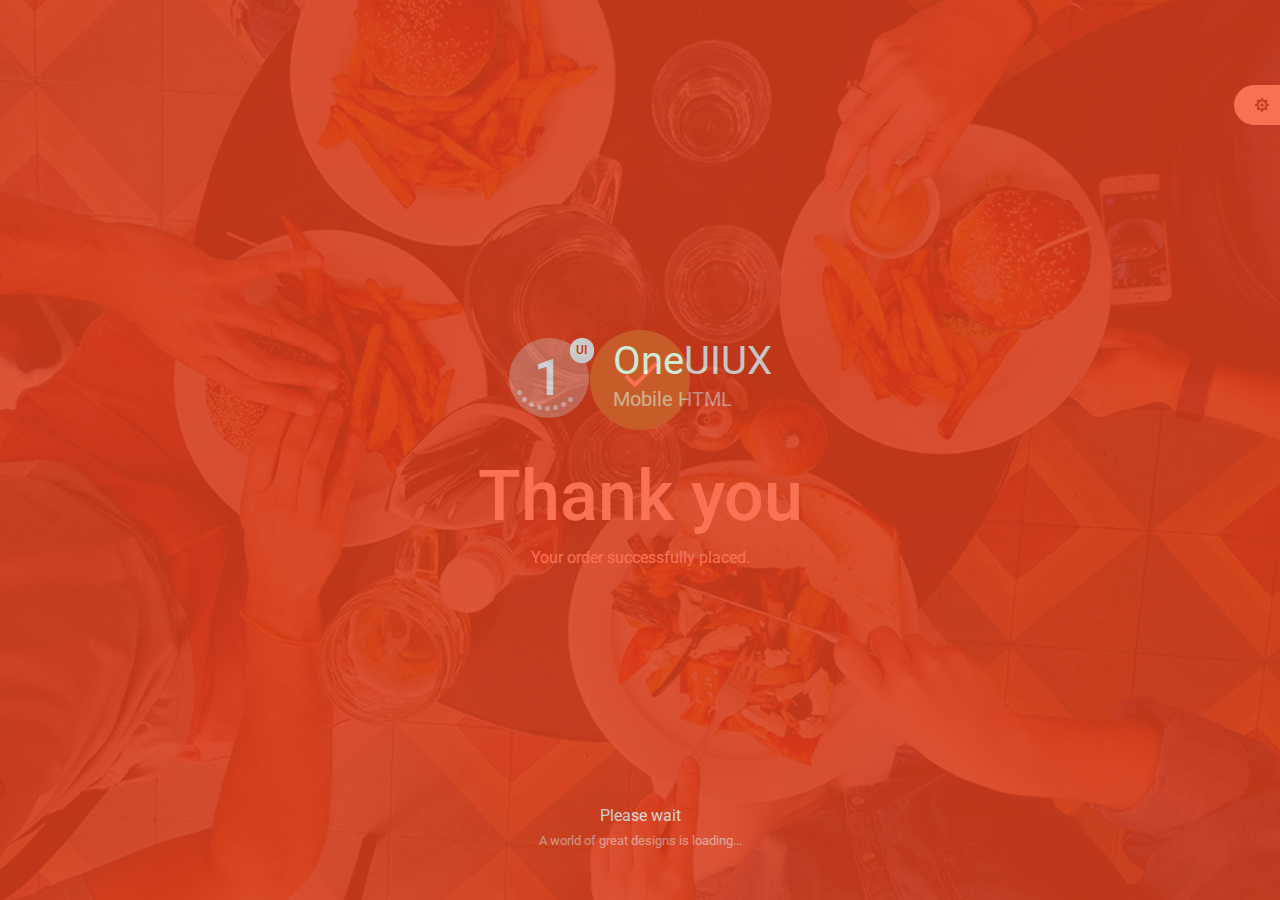
==== thankyou.html @ b9104470 "first commit" ====
<!doctype html>
<html lang="en">

<head>
    <meta charset="utf-8">
    <meta name="viewport" content="width=device-width, initial-scale=1, shrink-to-fit=no">
    <meta name="description" content="OneUIUX HTML website template by Maxartkiller. Bootstrap UI UX, Bootstrap theme, Bootstrap HTML, Bootstrap template, Bootstrap website, multipurpose website template. get bootstrap template, website">
    <meta name="author" content="Maxartkiller">

    <title>OneUIUX -One UI UX Bootstrap Mobile App HTML template by Maxartkiller</title>

    <!-- Favicons -->
    <link rel="apple-touch-icon" href="assets/img/favicons/apple-touch-icon.png" sizes="180x180">
    <link rel="icon" href="assets/img/favicons/favicon-32x32.png" sizes="32x32" type="image/png">
    <link rel="icon" href="assets/img/favicons/favicon-16x16.png" sizes="16x16" type="image/png">
    <link rel="mask-icon" href="assets/img/favicons/safari-pinned-tab.svg" color="#ffffff">
    <link rel="icon" href="assets/img/favicons/favicon.ico">

    <!-- Elegant font icons -->
    <link href="assets/vendor/elegant_font/HTMLCSS/style.css" rel="stylesheet">

    <!-- Elegant font icons -->
    <link href="assets/vendor/materializeicon/material-icons.css" rel="stylesheet">

    <!-- Swiper Slider -->
    <link href="assets/vendor/swiper/css/swiper.min.css" rel="stylesheet">

    <!-- Custom styles for this template -->
    <link href="assets/css/style-red.css" rel="stylesheet" id="style">
</head>

<body class="ui-rounded">
    <!-- Page laoder -->
    <div class="container-fluid pageloader">
        <div class="row h-100">
            <div class="col-12 align-self-start text-center">
            </div>
            <div class="col-12 align-self-center text-center">
                <div class="loader-logo">
                    <div class="logo">1<span>UX</span><span>UI</span>
                        <div class="loader-roller">
                            <div></div>
                            <div></div>
                            <div></div>
                            <div></div>
                            <div></div>
                            <div></div>
                            <div></div>
                            <div></div>
                        </div>
                    </div>
                    <h4 class="logo-text"><span>OneUIUX</span><small>Mobile HTML</small></h4>
                </div>
            </div>
            <div class="col-12 align-self-end text-center">
                <p class="my-5">Please wait<br><small class="text-mute">A world of great designs is loading...</small></p>
            </div>
        </div>
    </div>
    <!-- Page laoder ends -->



    <!-- Begin page content -->
    <main class="flex-shrink-0 main-container">
        <!-- page content goes here -->
        <div class="banner-hero vh-100 scroll-y bg-dark">
            <div class="background opac">
                <img src="assets/img/login.jpg" alt="">
            </div>
            <div class="container h-100 text-white">
                <div class="row h-100 h-sm-auto">
                    <div class="col-12 col-md-8 col-lg-5 col-xl-4 mx-auto align-self-center text-center">
                         <i class="material-icons icons icon-100 text-white bg-success mb-4">check</i><br>
                        <h1 class="f-80">Thank you</h1>
                        <p>Your order successfully placed.</p>
                    </div>
                </div>
            </div>
        </div>
    </main>
    <!-- End of page content -->


    <!-- scroll to top button -->
    <button type="button" class="btn btn-default default-shadow scrollup bottom-right position-fixed btn-44"><span class="arrow_carrot-up"></span></button>
    <!-- scroll to top button ends-->

    <!-- Color settings -->
    <button type="button" class="btn btn-light shadow-sm colorsettings bottom-right"><span class="icon_cog"></span></button>
    <div class="sidebar-right">
        <div class="card h-100 border-0 rounded-0">
            <div class="card-body">
                <div class="selectoption">
                    <input type="checkbox" id="roundlayout" name="layoutround">
                    <label for="roundlayout">Round</label>
                </div>
                <div class="selectoption mb-0">
                    <input type="checkbox" id="rtllayout" name="layoutrtl">
                    <label for="rtllayout">RTL</label>
                </div>
                <hr>
                <div class="colorselect">
                    <input type="radio" id="templatecolor1" name="sidebarcolorselect">
                    <label for="templatecolor1" class="bg-dark-blue" data-title="dark-blue"></label>
                </div>
                <div class="colorselect">
                    <input type="radio" id="templatecolor2" name="sidebarcolorselect">
                    <label for="templatecolor2" class="bg-dark-purple" data-title="dark-purple"></label>
                </div>
                <div class="colorselect">
                    <input type="radio" id="templatecolor3" name="sidebarcolorselect">
                    <label for="templatecolor3" class="bg-maroon" data-title="maroon"></label>
                </div>
                <div class="colorselect">
                    <input type="radio" id="templatecolor4" name="sidebarcolorselect">
                    <label for="templatecolor4" class="bg-dark-gray" data-title="dark-gray"></label>
                </div>
                <div class="colorselect">
                    <input type="radio" id="templatecolor5" name="sidebarcolorselect">
                    <label for="templatecolor5" class="bg-dark-pink" data-title="dark-pink"></label>
                </div>
                <div class="colorselect">
                    <input type="radio" id="templatecolor6" name="sidebarcolorselect">
                    <label for="templatecolor6" class="bg-dark-brown" data-title="dark-brown"></label>
                </div>
                <div class="colorselect">
                    <input type="radio" id="templatecolor7" name="sidebarcolorselect">
                    <label for="templatecolor7" class="bg-dark-green" data-title="dark-green"></label>
                </div>
                <div class="colorselect">
                    <input type="radio" id="templatecolor8" name="sidebarcolorselect">
                    <label for="templatecolor8" class="bg-red" data-title="red"></label>
                </div>
                <div class="colorselect">
                    <input type="radio" id="templatecolor9" name="sidebarcolorselect">
                    <label for="templatecolor9" class="bg-purple" data-title="purple"></label>
                </div>
                <div class="colorselect">
                    <input type="radio" id="templatecolor10" name="sidebarcolorselect">
                    <label for="templatecolor10" class="bg-blue" data-title="blue"></label>
                </div>
                <div class="colorselect">
                    <input type="radio" id="templatecolor11" name="sidebarcolorselect">
                    <label for="templatecolor11" class="bg-teal" data-title="teal"></label>
                </div>
                <div class="colorselect">
                    <input type="radio" id="templatecolor12" name="sidebarcolorselect">
                    <label for="templatecolor12" class="bg-skyblue" data-title="skyblue"></label>
                </div>
                <div class="colorselect">
                    <input type="radio" id="templatecolor13" name="sidebarcolorselect">
                    <label for="templatecolor13" class="bg-amber" data-title="amber"></label>
                </div>
                <div class="colorselect">
                    <input type="radio" id="templatecolor14" name="sidebarcolorselect">
                    <label for="templatecolor14" class="bg-gray" data-title="gray"></label>
                </div>
            </div>
        </div>
    </div>
    <!-- color settings ends -->

    <!-- Required jquery and libraries -->
    <script src="assets/js/jquery-3.3.1.min.js"></script>
    <script src="assets/js/popper.min.js"></script>
    <script src="assets/vendor/bootstrap-4.4.1/js/bootstrap.min.js"></script>

    <!-- cookie css -->
    <script src="assets/vendor/cookie/jquery.cookie.js"></script>

    <!-- Swiper slider  -->
    <script src="assets/vendor/swiper/js/swiper.min.js"></script>

    <!-- Customized jquery file  -->
    <script src="assets/js/main.js"></script>
    <script src="assets/js/color-scheme-demo.js"></script>

    <script>
        "use strict"
        $(window).on('load', function() {
            setTimeout(function(){
                window.location.replace("track.html"); 
            }, 3500)
        });

    </script>
</body>

</html>
---- assets/vendor/elegant_font/HTMLCSS/style.css ----
@font-face {
	font-family: 'ElegantIcons';
	src:url('fonts/ElegantIcons.eot');
	src:url('fonts/ElegantIcons.eot?#iefix') format('embedded-opentype'),
		url('fonts/ElegantIcons.woff') format('woff'),
		url('fonts/ElegantIcons.ttf') format('truetype'),
		url('fonts/ElegantIcons.svg#ElegantIcons') format('svg');
	font-weight: normal;
	font-style: normal;
}

/* Use the following CSS code if you want to use data attributes for inserting your icons */
[data-icon]:before {
	font-family: 'ElegantIcons';
	content: attr(data-icon);
	speak: none;
	font-weight: normal;
	font-variant: normal;
	text-transform: none;
	line-height: 1;
	-webkit-font-smoothing: antialiased;
	-moz-osx-font-smoothing: grayscale;
}

/* Use the following CSS code if you want to have a class per icon */
/*
Instead of a list of all class selectors,
you can use the generic selector below, but it's slower:
[class*="your-class-prefix"] {
*/
.arrow_up, .arrow_down, .arrow_left, .arrow_right, .arrow_left-up, .arrow_right-up, .arrow_right-down, .arrow_left-down, .arrow-up-down, .arrow_up-down_alt, .arrow_left-right_alt, .arrow_left-right, .arrow_expand_alt2, .arrow_expand_alt, .arrow_condense, .arrow_expand, .arrow_move, .arrow_carrot-up, .arrow_carrot-down, .arrow_carrot-left, .arrow_carrot-right, .arrow_carrot-2up, .arrow_carrot-2down, .arrow_carrot-2left, .arrow_carrot-2right, .arrow_carrot-up_alt2, .arrow_carrot-down_alt2, .arrow_carrot-left_alt2, .arrow_carrot-right_alt2, .arrow_carrot-2up_alt2, .arrow_carrot-2down_alt2, .arrow_carrot-2left_alt2, .arrow_carrot-2right_alt2, .arrow_triangle-up, .arrow_triangle-down, .arrow_triangle-left, .arrow_triangle-right, .arrow_triangle-up_alt2, .arrow_triangle-down_alt2, .arrow_triangle-left_alt2, .arrow_triangle-right_alt2, .arrow_back, .icon_minus-06, .icon_plus, .icon_close, .icon_check, .icon_minus_alt2, .icon_plus_alt2, .icon_close_alt2, .icon_check_alt2, .icon_zoom-out_alt, .icon_zoom-in_alt, .icon_search, .icon_box-empty, .icon_box-selected, .icon_minus-box, .icon_plus-box, .icon_box-checked, .icon_circle-empty, .icon_circle-slelected, .icon_stop_alt2, .icon_stop, .icon_pause_alt2, .icon_pause, .icon_menu, .icon_menu-square_alt2, .icon_menu-circle_alt2, .icon_ul, .icon_ol, .icon_adjust-horiz, .icon_adjust-vert, .icon_document_alt, .icon_documents_alt, .icon_pencil, .icon_pencil-edit_alt, .icon_pencil-edit, .icon_folder-alt, .icon_folder-open_alt, .icon_folder-add_alt, .icon_info_alt, .icon_error-oct_alt, .icon_error-circle_alt, .icon_error-triangle_alt, .icon_question_alt2, .icon_question, .icon_comment_alt, .icon_chat_alt, .icon_vol-mute_alt, .icon_volume-low_alt, .icon_volume-high_alt, .icon_quotations, .icon_quotations_alt2, .icon_clock_alt, .icon_lock_alt, .icon_lock-open_alt, .icon_key_alt, .icon_cloud_alt, .icon_cloud-upload_alt, .icon_cloud-download_alt, .icon_image, .icon_images, .icon_lightbulb_alt, .icon_gift_alt, .icon_house_alt, .icon_genius, .icon_mobile, .icon_tablet, .icon_laptop, .icon_desktop, .icon_camera_alt, .icon_mail_alt, .icon_cone_alt, .icon_ribbon_alt, .icon_bag_alt, .icon_creditcard, .icon_cart_alt, .icon_paperclip, .icon_tag_alt, .icon_tags_alt, .icon_trash_alt, .icon_cursor_alt, .icon_mic_alt, .icon_compass_alt, .icon_pin_alt, .icon_pushpin_alt, .icon_map_alt, .icon_drawer_alt, .icon_toolbox_alt, .icon_book_alt, .icon_calendar, .icon_film, .icon_table, .icon_contacts_alt, .icon_headphones, .icon_lifesaver, .icon_piechart, .icon_refresh, .icon_link_alt, .icon_link, .icon_loading, .icon_blocked, .icon_archive_alt, .icon_heart_alt, .icon_star_alt, .icon_star-half_alt, .icon_star, .icon_star-half, .icon_tools, .icon_tool, .icon_cog, .icon_cogs, .arrow_up_alt, .arrow_down_alt, .arrow_left_alt, .arrow_right_alt, .arrow_left-up_alt, .arrow_right-up_alt, .arrow_right-down_alt, .arrow_left-down_alt, .arrow_condense_alt, .arrow_expand_alt3, .arrow_carrot_up_alt, .arrow_carrot-down_alt, .arrow_carrot-left_alt, .arrow_carrot-right_alt, .arrow_carrot-2up_alt, .arrow_carrot-2dwnn_alt, .arrow_carrot-2left_alt, .arrow_carrot-2right_alt, .arrow_triangle-up_alt, .arrow_triangle-down_alt, .arrow_triangle-left_alt, .arrow_triangle-right_alt, .icon_minus_alt, .icon_plus_alt, .icon_close_alt, .icon_check_alt, .icon_zoom-out, .icon_zoom-in, .icon_stop_alt, .icon_menu-square_alt, .icon_menu-circle_alt, .icon_document, .icon_documents, .icon_pencil_alt, .icon_folder, .icon_folder-open, .icon_folder-add, .icon_folder_upload, .icon_folder_download, .icon_info, .icon_error-circle, .icon_error-oct, .icon_error-triangle, .icon_question_alt, .icon_comment, .icon_chat, .icon_vol-mute, .icon_volume-low, .icon_volume-high, .icon_quotations_alt, .icon_clock, .icon_lock, .icon_lock-open, .icon_key, .icon_cloud, .icon_cloud-upload, .icon_cloud-download, .icon_lightbulb, .icon_gift, .icon_house, .icon_camera, .icon_mail, .icon_cone, .icon_ribbon, .icon_bag, .icon_cart, .icon_tag, .icon_tags, .icon_trash, .icon_cursor, .icon_mic, .icon_compass, .icon_pin, .icon_pushpin, .icon_map, .icon_drawer, .icon_toolbox, .icon_book, .icon_contacts, .icon_archive, .icon_heart, .icon_profile, .icon_group, .icon_grid-2x2, .icon_grid-3x3, .icon_music, .icon_pause_alt, .icon_phone, .icon_upload, .icon_download, .social_facebook, .social_twitter, .social_pinterest, .social_googleplus, .social_tumblr, .social_tumbleupon, .social_wordpress, .social_instagram, .social_dribbble, .social_vimeo, .social_linkedin, .social_rss, .social_deviantart, .social_share, .social_myspace, .social_skype, .social_youtube, .social_picassa, .social_googledrive, .social_flickr, .social_blogger, .social_spotify, .social_delicious, .social_facebook_circle, .social_twitter_circle, .social_pinterest_circle, .social_googleplus_circle, .social_tumblr_circle, .social_stumbleupon_circle, .social_wordpress_circle, .social_instagram_circle, .social_dribbble_circle, .social_vimeo_circle, .social_linkedin_circle, .social_rss_circle, .social_deviantart_circle, .social_share_circle, .social_myspace_circle, .social_skype_circle, .social_youtube_circle, .social_picassa_circle, .social_googledrive_alt2, .social_flickr_circle, .social_blogger_circle, .social_spotify_circle, .social_delicious_circle, .social_facebook_square, .social_twitter_square, .social_pinterest_square, .social_googleplus_square, .social_tumblr_square, .social_stumbleupon_square, .social_wordpress_square, .social_instagram_square, .social_dribbble_square, .social_vimeo_square, .social_linkedin_square, .social_rss_square, .social_deviantart_square, .social_share_square, .social_myspace_square, .social_skype_square, .social_youtube_square, .social_picassa_square, .social_googledrive_square, .social_flickr_square, .social_blogger_square, .social_spotify_square, .social_delicious_square, .icon_printer, .icon_calulator, .icon_building, .icon_floppy, .icon_drive, .icon_search-2, .icon_id, .icon_id-2, .icon_puzzle, .icon_like, .icon_dislike, .icon_mug, .icon_currency, .icon_wallet, .icon_pens, .icon_easel, .icon_flowchart, .icon_datareport, .icon_briefcase, .icon_shield, .icon_percent, .icon_globe, .icon_globe-2, .icon_target, .icon_hourglass, .icon_balance, .icon_rook, .icon_printer-alt, .icon_calculator_alt, .icon_building_alt, .icon_floppy_alt, .icon_drive_alt, .icon_search_alt, .icon_id_alt, .icon_id-2_alt, .icon_puzzle_alt, .icon_like_alt, .icon_dislike_alt, .icon_mug_alt, .icon_currency_alt, .icon_wallet_alt, .icon_pens_alt, .icon_easel_alt, .icon_flowchart_alt, .icon_datareport_alt, .icon_briefcase_alt, .icon_shield_alt, .icon_percent_alt, .icon_globe_alt, .icon_clipboard {
	font-family: 'ElegantIcons';
	speak: none;
	font-style: normal;
	font-weight: normal;
	font-variant: normal;
	text-transform: none;
	line-height: 1;
	-webkit-font-smoothing: antialiased;
}
.arrow_up:before {
	content: "\21";
}
.arrow_down:before {
	content: "\22";
}
.arrow_left:before {
	content: "\23";
}
.arrow_right:before {
	content: "\24";
}
.arrow_left-up:before {
	content: "\25";
}
.arrow_right-up:before {
	content: "\26";
}
.arrow_right-down:before {
	content: "\27";
}
.arrow_left-down:before {
	content: "\28";
}
.arrow-up-down:before {
	content: "\29";
}
.arrow_up-down_alt:before {
	content: "\2a";
}
.arrow_left-right_alt:before {
	content: "\2b";
}
.arrow_left-right:before {
	content: "\2c";
}
.arrow_expand_alt2:before {
	content: "\2d";
}
.arrow_expand_alt:before {
	content: "\2e";
}
.arrow_condense:before {
	content: "\2f";
}
.arrow_expand:before {
	content: "\30";
}
.arrow_move:before {
	content: "\31";
}
.arrow_carrot-up:before {
	content: "\32";
}
.arrow_carrot-down:before {
	content: "\33";
}
.arrow_carrot-left:before {
	content: "\34";
}
.arrow_carrot-right:before {
	content: "\35";
}
.arrow_carrot-2up:before {
	content: "\36";
}
.arrow_carrot-2down:before {
	content: "\37";
}
.arrow_carrot-2left:before {
	content: "\38";
}
.arrow_carrot-2right:before {
	content: "\39";
}
.arrow_carrot-up_alt2:before {
	content: "\3a";
}
.arrow_carrot-down_alt2:before {
	content: "\3b";
}
.arrow_carrot-left_alt2:before {
	content: "\3c";
}
.arrow_carrot-right_alt2:before {
	content: "\3d";
}
.arrow_carrot-2up_alt2:before {
	content: "\3e";
}
.arrow_carrot-2down_alt2:before {
	content: "\3f";
}
.arrow_carrot-2left_alt2:before {
	content: "\40";
}
.arrow_carrot-2right_alt2:before {
	content: "\41";
}
.arrow_triangle-up:before {
	content: "\42";
}
.arrow_triangle-down:before {
	content: "\43";
}
.arrow_triangle-left:before {
	content: "\44";
}
.arrow_triangle-right:before {
	content: "\45";
}
.arrow_triangle-up_alt2:before {
	content: "\46";
}
.arrow_triangle-down_alt2:before {
	content: "\47";
}
.arrow_triangle-left_alt2:before {
	content: "\48";
}
.arrow_triangle-right_alt2:before {
	content: "\49";
}
.arrow_back:before {
	content: "\4a";
}
.icon_minus-06:before {
	content: "\4b";
}
.icon_plus:before {
	content: "\4c";
}
.icon_close:before {
	content: "\4d";
}
.icon_check:before {
	content: "\4e";
}
.icon_minus_alt2:before {
	content: "\4f";
}
.icon_plus_alt2:before {
	content: "\50";
}
.icon_close_alt2:before {
	content: "\51";
}
.icon_check_alt2:before {
	content: "\52";
}
.icon_zoom-out_alt:before {
	content: "\53";
}
.icon_zoom-in_alt:before {
	content: "\54";
}
.icon_search:before {
	content: "\55";
}
.icon_box-empty:before {
	content: "\56";
}
.icon_box-selected:before {
	content: "\57";
}
.icon_minus-box:before {
	content: "\58";
}
.icon_plus-box:before {
	content: "\59";
}
.icon_box-checked:before {
	content: "\5a";
}
.icon_circle-empty:before {
	content: "\5b";
}
.icon_circle-slelected:before {
	content: "\5c";
}
.icon_stop_alt2:before {
	content: "\5d";
}
.icon_stop:before {
	content: "\5e";
}
.icon_pause_alt2:before {
	content: "\5f";
}
.icon_pause:before {
	content: "\60";
}
.icon_menu:before {
	content: "\61";
}
.icon_menu-square_alt2:before {
	content: "\62";
}
.icon_menu-circle_alt2:before {
	content: "\63";
}
.icon_ul:before {
	content: "\64";
}
.icon_ol:before {
	content: "\65";
}
.icon_adjust-horiz:before {
	content: "\66";
}
.icon_adjust-vert:before {
	content: "\67";
}
.icon_document_alt:before {
	content: "\68";
}
.icon_documents_alt:before {
	content: "\69";
}
.icon_pencil:before {
	content: "\6a";
}
.icon_pencil-edit_alt:before {
	content: "\6b";
}
.icon_pencil-edit:before {
	content: "\6c";
}
.icon_folder-alt:before {
	content: "\6d";
}
.icon_folder-open_alt:before {
	content: "\6e";
}
.icon_folder-add_alt:before {
	content: "\6f";
}
.icon_info_alt:before {
	content: "\70";
}
.icon_error-oct_alt:before {
	content: "\71";
}
.icon_error-circle_alt:before {
	content: "\72";
}
.icon_error-triangle_alt:before {
	content: "\73";
}
.icon_question_alt2:before {
	content: "\74";
}
.icon_question:before {
	content: "\75";
}
.icon_comment_alt:before {
	content: "\76";
}
.icon_chat_alt:before {
	content: "\77";
}
.icon_vol-mute_alt:before {
	content: "\78";
}
.icon_volume-low_alt:before {
	content: "\79";
}
.icon_volume-high_alt:before {
	content: "\7a";
}
.icon_quotations:before {
	content: "\7b";
}
.icon_quotations_alt2:before {
	content: "\7c";
}
.icon_clock_alt:before {
	content: "\7d";
}
.icon_lock_alt:before {
	content: "\7e";
}
.icon_lock-open_alt:before {
	content: "\e000";
}
.icon_key_alt:before {
	content: "\e001";
}
.icon_cloud_alt:before {
	content: "\e002";
}
.icon_cloud-upload_alt:before {
	content: "\e003";
}
.icon_cloud-download_alt:before {
	content: "\e004";
}
.icon_image:before {
	content: "\e005";
}
.icon_images:before {
	content: "\e006";
}
.icon_lightbulb_alt:before {
	content: "\e007";
}
.icon_gift_alt:before {
	content: "\e008";
}
.icon_house_alt:before {
	content: "\e009";
}
.icon_genius:before {
	content: "\e00a";
}
.icon_mobile:before {
	content: "\e00b";
}
.icon_tablet:before {
	content: "\e00c";
}
.icon_laptop:before {
	content: "\e00d";
}
.icon_desktop:before {
	content: "\e00e";
}
.icon_camera_alt:before {
	content: "\e00f";
}
.icon_mail_alt:before {
	content: "\e010";
}
.icon_cone_alt:before {
	content: "\e011";
}
.icon_ribbon_alt:before {
	content: "\e012";
}
.icon_bag_alt:before {
	content: "\e013";
}
.icon_creditcard:before {
	content: "\e014";
}
.icon_cart_alt:before {
	content: "\e015";
}
.icon_paperclip:before {
	content: "\e016";
}
.icon_tag_alt:before {
	content: "\e017";
}
.icon_tags_alt:before {
	content: "\e018";
}
.icon_trash_alt:before {
	content: "\e019";
}
.icon_cursor_alt:before {
	content: "\e01a";
}
.icon_mic_alt:before {
	content: "\e01b";
}
.icon_compass_alt:before {
	content: "\e01c";
}
.icon_pin_alt:before {
	content: "\e01d";
}
.icon_pushpin_alt:before {
	content: "\e01e";
}
.icon_map_alt:before {
	content: "\e01f";
}
.icon_drawer_alt:before {
	content: "\e020";
}
.icon_toolbox_alt:before {
	content: "\e021";
}
.icon_book_alt:before {
	content: "\e022";
}
.icon_calendar:before {
	content: "\e023";
}
.icon_film:before {
	content: "\e024";
}
.icon_table:before {
	content: "\e025";
}
.icon_contacts_alt:before {
	content: "\e026";
}
.icon_headphones:before {
	content: "\e027";
}
.icon_lifesaver:before {
	content: "\e028";
}
.icon_piechart:before {
	content: "\e029";
}
.icon_refresh:before {
	content: "\e02a";
}
.icon_link_alt:before {
	content: "\e02b";
}
.icon_link:before {
	content: "\e02c";
}
.icon_loading:before {
	content: "\e02d";
}
.icon_blocked:before {
	content: "\e02e";
}
.icon_archive_alt:before {
	content: "\e02f";
}
.icon_heart_alt:before {
	content: "\e030";
}
.icon_star_alt:before {
	content: "\e031";
}
.icon_star-half_alt:before {
	content: "\e032";
}
.icon_star:before {
	content: "\e033";
}
.icon_star-half:before {
	content: "\e034";
}
.icon_tools:before {
	content: "\e035";
}
.icon_tool:before {
	content: "\e036";
}
.icon_cog:before {
	content: "\e037";
}
.icon_cogs:before {
	content: "\e038";
}
.arrow_up_alt:before {
	content: "\e039";
}
.arrow_down_alt:before {
	content: "\e03a";
}
.arrow_left_alt:before {
	content: "\e03b";
}
.arrow_right_alt:before {
	content: "\e03c";
}
.arrow_left-up_alt:before {
	content: "\e03d";
}
.arrow_right-up_alt:before {
	content: "\e03e";
}
.arrow_right-down_alt:before {
	content: "\e03f";
}
.arrow_left-down_alt:before {
	content: "\e040";
}
.arrow_condense_alt:before {
	content: "\e041";
}
.arrow_expand_alt3:before {
	content: "\e042";
}
.arrow_carrot_up_alt:before {
	content: "\e043";
}
.arrow_carrot-down_alt:before {
	content: "\e044";
}
.arrow_carrot-left_alt:before {
	content: "\e045";
}
.arrow_carrot-right_alt:before {
	content: "\e046";
}
.arrow_carrot-2up_alt:before {
	content: "\e047";
}
.arrow_carrot-2dwnn_alt:before {
	content: "\e048";
}
.arrow_carrot-2left_alt:before {
	content: "\e049";
}
.arrow_carrot-2right_alt:before {
	content: "\e04a";
}
.arrow_triangle-up_alt:before {
	content: "\e04b";
}
.arrow_triangle-down_alt:before {
	content: "\e04c";
}
.arrow_triangle-left_alt:before {
	content: "\e04d";
}
.arrow_triangle-right_alt:before {
	content: "\e04e";
}
.icon_minus_alt:before {
	content: "\e04f";
}
.icon_plus_alt:before {
	content: "\e050";
}
.icon_close_alt:before {
	content: "\e051";
}
.icon_check_alt:before {
	content: "\e052";
}
.icon_zoom-out:before {
	content: "\e053";
}
.icon_zoom-in:before {
	content: "\e054";
}
.icon_stop_alt:before {
	content: "\e055";
}
.icon_menu-square_alt:before {
	content: "\e056";
}
.icon_menu-circle_alt:before {
	content: "\e057";
}
.icon_document:before {
	content: "\e058";
}
.icon_documents:before {
	content: "\e059";
}
.icon_pencil_alt:before {
	content: "\e05a";
}
.icon_folder:before {
	content: "\e05b";
}
.icon_folder-open:before {
	content: "\e05c";
}
.icon_folder-add:before {
	content: "\e05d";
}
.icon_folder_upload:before {
	content: "\e05e";
}
.icon_folder_download:before {
	content: "\e05f";
}
.icon_info:before {
	content: "\e060";
}
.icon_error-circle:before {
	content: "\e061";
}
.icon_error-oct:before {
	content: "\e062";
}
.icon_error-triangle:before {
	content: "\e063";
}
.icon_question_alt:before {
	content: "\e064";
}
.icon_comment:before {
	content: "\e065";
}
.icon_chat:before {
	content: "\e066";
}
.icon_vol-mute:before {
	content: "\e067";
}
.icon_volume-low:before {
	content: "\e068";
}
.icon_volume-high:before {
	content: "\e069";
}
.icon_quotations_alt:before {
	content: "\e06a";
}
.icon_clock:before {
	content: "\e06b";
}
.icon_lock:before {
	content: "\e06c";
}
.icon_lock-open:before {
	content: "\e06d";
}
.icon_key:before {
	content: "\e06e";
}
.icon_cloud:before {
	content: "\e06f";
}
.icon_cloud-upload:before {
	content: "\e070";
}
.icon_cloud-download:before {
	content: "\e071";
}
.icon_lightbulb:before {
	content: "\e072";
}
.icon_gift:before {
	content: "\e073";
}
.icon_house:before {
	content: "\e074";
}
.icon_camera:before {
	content: "\e075";
}
.icon_mail:before {
	content: "\e076";
}
.icon_cone:before {
	content: "\e077";
}
.icon_ribbon:before {
	content: "\e078";
}
.icon_bag:before {
	content: "\e079";
}
.icon_cart:before {
	content: "\e07a";
}
.icon_tag:before {
	content: "\e07b";
}
.icon_tags:before {
	content: "\e07c";
}
.icon_trash:before {
	content: "\e07d";
}
.icon_cursor:before {
	content: "\e07e";
}
.icon_mic:before {
	content: "\e07f";
}
.icon_compass:before {
	content: "\e080";
}
.icon_pin:before {
	content: "\e081";
}
.icon_pushpin:before {
	content: "\e082";
}
.icon_map:before {
	content: "\e083";
}
.icon_drawer:before {
	content: "\e084";
}
.icon_toolbox:before {
	content: "\e085";
}
.icon_book:before {
	content: "\e086";
}
.icon_contacts:before {
	content: "\e087";
}
.icon_archive:before {
	content: "\e088";
}
.icon_heart:before {
	content: "\e089";
}
.icon_profile:before {
	content: "\e08a";
}
.icon_group:before {
	content: "\e08b";
}
.icon_grid-2x2:before {
	content: "\e08c";
}
.icon_grid-3x3:before {
	content: "\e08d";
}
.icon_music:before {
	content: "\e08e";
}
.icon_pause_alt:before {
	content: "\e08f";
}
.icon_phone:before {
	content: "\e090";
}
.icon_upload:before {
	content: "\e091";
}
.icon_download:before {
	content: "\e092";
}
.social_facebook:before {
	content: "\e093";
}
.social_twitter:before {
	content: "\e094";
}
.social_pinterest:before {
	content: "\e095";
}
.social_googleplus:before {
	content: "\e096";
}
.social_tumblr:before {
	content: "\e097";
}
.social_tumbleupon:before {
	content: "\e098";
}
.social_wordpress:before {
	content: "\e099";
}
.social_instagram:before {
	content: "\e09a";
}
.social_dribbble:before {
	content: "\e09b";
}
.social_vimeo:before {
	content: "\e09c";
}
.social_linkedin:before {
	content: "\e09d";
}
.social_rss:before {
	content: "\e09e";
}
.social_deviantart:before {
	content: "\e09f";
}
.social_share:before {
	content: "\e0a0";
}
.social_myspace:before {
	content: "\e0a1";
}
.social_skype:before {
	content: "\e0a2";
}
.social_youtube:before {
	content: "\e0a3";
}
.social_picassa:before {
	content: "\e0a4";
}
.social_googledrive:before {
	content: "\e0a5";
}
.social_flickr:before {
	content: "\e0a6";
}
.social_blogger:before {
	content: "\e0a7";
}
.social_spotify:before {
	content: "\e0a8";
}
.social_delicious:before {
	content: "\e0a9";
}
.social_facebook_circle:before {
	content: "\e0aa";
}
.social_twitter_circle:before {
	content: "\e0ab";
}
.social_pinterest_circle:before {
	content: "\e0ac";
}
.social_googleplus_circle:before {
	content: "\e0ad";
}
.social_tumblr_circle:before {
	content: "\e0ae";
}
.social_stumbleupon_circle:before {
	content: "\e0af";
}
.social_wordpress_circle:before {
	content: "\e0b0";
}
.social_instagram_circle:before {
	content: "\e0b1";
}
.social_dribbble_circle:before {
	content: "\e0b2";
}
.social_vimeo_circle:before {
	content: "\e0b3";
}
.social_linkedin_circle:before {
	content: "\e0b4";
}
.social_rss_circle:before {
	content: "\e0b5";
}
.social_deviantart_circle:before {
	content: "\e0b6";
}
.social_share_circle:before {
	content: "\e0b7";
}
.social_myspace_circle:before {
	content: "\e0b8";
}
.social_skype_circle:before {
	content: "\e0b9";
}
.social_youtube_circle:before {
	content: "\e0ba";
}
.social_picassa_circle:before {
	content: "\e0bb";
}
.social_googledrive_alt2:before {
	content: "\e0bc";
}
.social_flickr_circle:before {
	content: "\e0bd";
}
.social_blogger_circle:before {
	content: "\e0be";
}
.social_spotify_circle:before {
	content: "\e0bf";
}
.social_delicious_circle:before {
	content: "\e0c0";
}
.social_facebook_square:before {
	content: "\e0c1";
}
.social_twitter_square:before {
	content: "\e0c2";
}
.social_pinterest_square:before {
	content: "\e0c3";
}
.social_googleplus_square:before {
	content: "\e0c4";
}
.social_tumblr_square:before {
	content: "\e0c5";
}
.social_stumbleupon_square:before {
	content: "\e0c6";
}
.social_wordpress_square:before {
	content: "\e0c7";
}
.social_instagram_square:before {
	content: "\e0c8";
}
.social_dribbble_square:before {
	content: "\e0c9";
}
.social_vimeo_square:before {
	content: "\e0ca";
}
.social_linkedin_square:before {
	content: "\e0cb";
}
.social_rss_square:before {
	content: "\e0cc";
}
.social_deviantart_square:before {
	content: "\e0cd";
}
.social_share_square:before {
	content: "\e0ce";
}
.social_myspace_square:before {
	content: "\e0cf";
}
.social_skype_square:before {
	content: "\e0d0";
}
.social_youtube_square:before {
	content: "\e0d1";
}
.social_picassa_square:before {
	content: "\e0d2";
}
.social_googledrive_square:before {
	content: "\e0d3";
}
.social_flickr_square:before {
	content: "\e0d4";
}
.social_blogger_square:before {
	content: "\e0d5";
}
.social_spotify_square:before {
	content: "\e0d6";
}
.social_delicious_square:before {
	content: "\e0d7";
}
.icon_printer:before {
	content: "\e103";
}
.icon_calulator:before {
	content: "\e0ee";
}
.icon_building:before {
	content: "\e0ef";
}
.icon_floppy:before {
	content: "\e0e8";
}
.icon_drive:before {
	content: "\e0ea";
}
.icon_search-2:before {
	content: "\e101";
}
.icon_id:before {
	content: "\e107";
}
.icon_id-2:before {
	content: "\e108";
}
.icon_puzzle:before {
	content: "\e102";
}
.icon_like:before {
	content: "\e106";
}
.icon_dislike:before {
	content: "\e0eb";
}
.icon_mug:before {
	content: "\e105";
}
.icon_currency:before {
	content: "\e0ed";
}
.icon_wallet:before {
	content: "\e100";
}
.icon_pens:before {
	content: "\e104";
}
.icon_easel:before {
	content: "\e0e9";
}
.icon_flowchart:before {
	content: "\e109";
}
.icon_datareport:before {
	content: "\e0ec";
}
.icon_briefcase:before {
	content: "\e0fe";
}
.icon_shield:before {
	content: "\e0f6";
}
.icon_percent:before {
	content: "\e0fb";
}
.icon_globe:before {
	content: "\e0e2";
}
.icon_globe-2:before {
	content: "\e0e3";
}
.icon_target:before {
	content: "\e0f5";
}
.icon_hourglass:before {
	content: "\e0e1";
}
.icon_balance:before {
	content: "\e0ff";
}
.icon_rook:before {
	content: "\e0f8";
}
.icon_printer-alt:before {
	content: "\e0fa";
}
.icon_calculator_alt:before {
	content: "\e0e7";
}
.icon_building_alt:before {
	content: "\e0fd";
}
.icon_floppy_alt:before {
	content: "\e0e4";
}
.icon_drive_alt:before {
	content: "\e0e5";
}
.icon_search_alt:before {
	content: "\e0f7";
}
.icon_id_alt:before {
	content: "\e0e0";
}
.icon_id-2_alt:before {
	content: "\e0fc";
}
.icon_puzzle_alt:before {
	content: "\e0f9";
}
.icon_like_alt:before {
	content: "\e0dd";
}
.icon_dislike_alt:before {
	content: "\e0f1";
}
.icon_mug_alt:before {
	content: "\e0dc";
}
.icon_currency_alt:before {
	content: "\e0f3";
}
.icon_wallet_alt:before {
	content: "\e0d8";
}
.icon_pens_alt:before {
	content: "\e0db";
}
.icon_easel_alt:before {
	content: "\e0f0";
}
.icon_flowchart_alt:before {
	content: "\e0df";
}
.icon_datareport_alt:before {
	content: "\e0f2";
}
.icon_briefcase_alt:before {
	content: "\e0f4";
}
.icon_shield_alt:before {
	content: "\e0d9";
}
.icon_percent_alt:before {
	content: "\e0da";
}
.icon_globe_alt:before {
	content: "\e0de";
}
.icon_clipboard:before {
	content: "\e0e6";
}


	.glyph {
		float: left;
		text-align: center;
		padding: .75em;
		margin: .4em 1.5em .75em 0;
		width: 6em;
text-shadow: none;
	}
        .glyph_big {
        font-size: 128px;
        color: #59c5dc;
        float: left;
        margin-right: 20px;
        }

        .glyph div { padding-bottom: 10px;}

	.glyph input {
		font-family: consolas, monospace;
		font-size: 12px;
		width: 100%;
		text-align: center;
		border: 0;
		box-shadow: 0 0 0 1px #ccc;
		padding: .2em;
                -moz-border-radius: 5px;
                -webkit-border-radius: 5px;
	}
	.centered {
		margin-left: auto;
		margin-right: auto;
	}
	.glyph .fs1 {
		font-size: 2em;
	}
---- assets/vendor/materializeicon/material-icons.css ----
@font-face {
  font-family: 'Material Icons';
  font-style: normal;
  font-weight: 400;
  src: url(MaterialIcons-Regular.eot); /* For IE6-8 */
  src: local('Material Icons'),
       local('MaterialIcons-Regular'),
       url(MaterialIcons-Regular.woff2) format('woff2'),
       url(MaterialIcons-Regular.woff) format('woff'),
       url(MaterialIcons-Regular.ttf) format('truetype');
}

.material-icons {
  font-family: 'Material Icons';
  font-weight: normal;
  font-style: normal;
  font-size: 24px;  /* Preferred icon size */
  display: inline-block;
  line-height: 1;
  text-transform: none;
  letter-spacing: normal;
  word-wrap: normal;
  white-space: nowrap;
  direction: ltr;

  /* Support for all WebKit browsers. */
  -webkit-font-smoothing: antialiased;
  /* Support for Safari and Chrome. */
  text-rendering: optimizeLegibility;

  /* Support for Firefox. */
  -moz-osx-font-smoothing: grayscale;

  /* Support for IE. */
  font-feature-settings: 'liga';
}
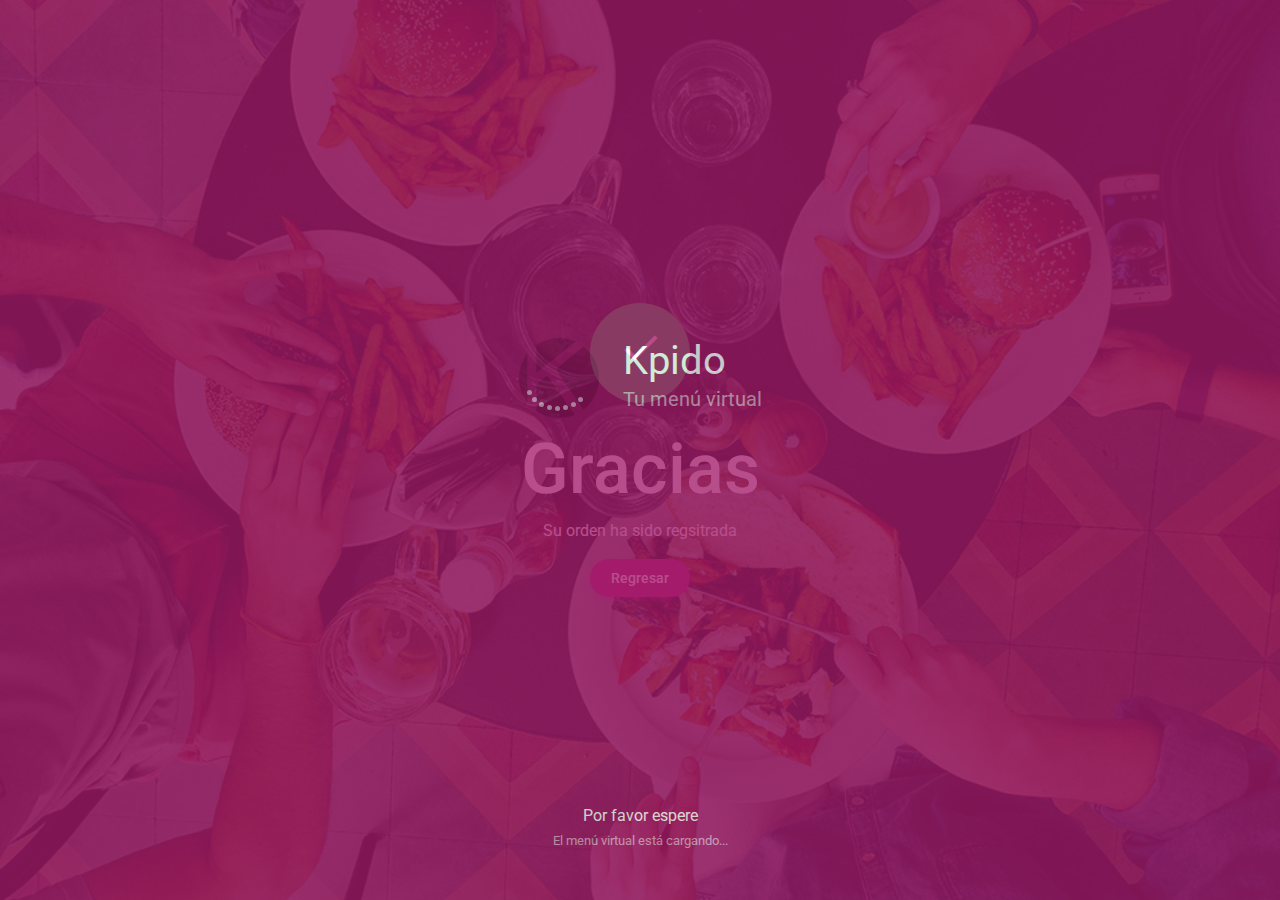
==== commit 64fe1ca4: "Changes" ====
--- a/thankyou.html
+++ b/thankyou.html
@@ -26,7 +26,7 @@
     <link href="assets/vendor/swiper/css/swiper.min.css" rel="stylesheet">
 
     <!-- Custom styles for this template -->
-    <link href="assets/css/style-red.css" rel="stylesheet" id="style">
+    <link href="assets/css/style-Kpido.css" rel="stylesheet" id="style">
 </head>
 
 <body class="ui-rounded">
@@ -37,7 +37,8 @@
             </div>
             <div class="col-12 align-self-center text-center">
                 <div class="loader-logo">
-                    <div class="logo">1<span>UX</span><span>UI</span>
+                    <div class="logo">
+                        <img src="assets/img/favicons/K-sf80x80.png" alt="">
                         <div class="loader-roller">
                             <div></div>
                             <div></div>
@@ -49,11 +50,11 @@
                             <div></div>
                         </div>
                     </div>
-                    <h4 class="logo-text"><span>OneUIUX</span><small>Mobile HTML</small></h4>
+                    <h4 class="logo-text"><span>Kpido</span><small>Tu menú virtual</small></h4>
                 </div>
             </div>
             <div class="col-12 align-self-end text-center">
-                <p class="my-5">Please wait<br><small class="text-mute">A world of great designs is loading...</small></p>
+                <p class="my-5">Por favor espere<br><small class="text-mute">El menú virtual está cargando...</small></p>
             </div>
         </div>
     </div>
@@ -71,9 +72,10 @@
             <div class="container h-100 text-white">
                 <div class="row h-100 h-sm-auto">
                     <div class="col-12 col-md-8 col-lg-5 col-xl-4 mx-auto align-self-center text-center">
-                         <i class="material-icons icons icon-100 text-white bg-success mb-4">check</i><br>
-                        <h1 class="f-80">Thank you</h1>
-                        <p>Your order successfully placed.</p>
+                        <i class="material-icons icons icon-100 text-white bg-success mb-4">check</i><br>
+                        <h1 class="f-80">Gracias</h1>
+                        <p>Su orden ha sido regsitrada</p>
+                        <a href="./index.html" class="btn btn-default default-shadow">Regresar</a>
                     </div>
                 </div>
             </div>
@@ -81,85 +83,6 @@
     </main>
     <!-- End of page content -->
 
-
-    <!-- scroll to top button -->
-    <button type="button" class="btn btn-default default-shadow scrollup bottom-right position-fixed btn-44"><span class="arrow_carrot-up"></span></button>
-    <!-- scroll to top button ends-->
-
-    <!-- Color settings -->
-    <button type="button" class="btn btn-light shadow-sm colorsettings bottom-right"><span class="icon_cog"></span></button>
-    <div class="sidebar-right">
-        <div class="card h-100 border-0 rounded-0">
-            <div class="card-body">
-                <div class="selectoption">
-                    <input type="checkbox" id="roundlayout" name="layoutround">
-                    <label for="roundlayout">Round</label>
-                </div>
-                <div class="selectoption mb-0">
-                    <input type="checkbox" id="rtllayout" name="layoutrtl">
-                    <label for="rtllayout">RTL</label>
-                </div>
-                <hr>
-                <div class="colorselect">
-                    <input type="radio" id="templatecolor1" name="sidebarcolorselect">
-                    <label for="templatecolor1" class="bg-dark-blue" data-title="dark-blue"></label>
-                </div>
-                <div class="colorselect">
-                    <input type="radio" id="templatecolor2" name="sidebarcolorselect">
-                    <label for="templatecolor2" class="bg-dark-purple" data-title="dark-purple"></label>
-                </div>
-                <div class="colorselect">
-                    <input type="radio" id="templatecolor3" name="sidebarcolorselect">
-                    <label for="templatecolor3" class="bg-maroon" data-title="maroon"></label>
-                </div>
-                <div class="colorselect">
-                    <input type="radio" id="templatecolor4" name="sidebarcolorselect">
-                    <label for="templatecolor4" class="bg-dark-gray" data-title="dark-gray"></label>
-                </div>
-                <div class="colorselect">
-                    <input type="radio" id="templatecolor5" name="sidebarcolorselect">
-                    <label for="templatecolor5" class="bg-dark-pink" data-title="dark-pink"></label>
-                </div>
-                <div class="colorselect">
-                    <input type="radio" id="templatecolor6" name="sidebarcolorselect">
-                    <label for="templatecolor6" class="bg-dark-brown" data-title="dark-brown"></label>
-                </div>
-                <div class="colorselect">
-                    <input type="radio" id="templatecolor7" name="sidebarcolorselect">
-                    <label for="templatecolor7" class="bg-dark-green" data-title="dark-green"></label>
-                </div>
-                <div class="colorselect">
-                    <input type="radio" id="templatecolor8" name="sidebarcolorselect">
-                    <label for="templatecolor8" class="bg-red" data-title="red"></label>
-                </div>
-                <div class="colorselect">
-                    <input type="radio" id="templatecolor9" name="sidebarcolorselect">
-                    <label for="templatecolor9" class="bg-purple" data-title="purple"></label>
-                </div>
-                <div class="colorselect">
-                    <input type="radio" id="templatecolor10" name="sidebarcolorselect">
-                    <label for="templatecolor10" class="bg-blue" data-title="blue"></label>
-                </div>
-                <div class="colorselect">
-                    <input type="radio" id="templatecolor11" name="sidebarcolorselect">
-                    <label for="templatecolor11" class="bg-teal" data-title="teal"></label>
-                </div>
-                <div class="colorselect">
-                    <input type="radio" id="templatecolor12" name="sidebarcolorselect">
-                    <label for="templatecolor12" class="bg-skyblue" data-title="skyblue"></label>
-                </div>
-                <div class="colorselect">
-                    <input type="radio" id="templatecolor13" name="sidebarcolorselect">
-                    <label for="templatecolor13" class="bg-amber" data-title="amber"></label>
-                </div>
-                <div class="colorselect">
-                    <input type="radio" id="templatecolor14" name="sidebarcolorselect">
-                    <label for="templatecolor14" class="bg-gray" data-title="gray"></label>
-                </div>
-            </div>
-        </div>
-    </div>
-    <!-- color settings ends -->
 
     <!-- Required jquery and libraries -->
     <script src="assets/js/jquery-3.3.1.min.js"></script>
@@ -175,16 +98,6 @@
     <!-- Customized jquery file  -->
     <script src="assets/js/main.js"></script>
     <script src="assets/js/color-scheme-demo.js"></script>
-
-    <script>
-        "use strict"
-        $(window).on('load', function() {
-            setTimeout(function(){
-                window.location.replace("track.html"); 
-            }, 3500)
-        });
-
-    </script>
 </body>
 
-</html>
+</html>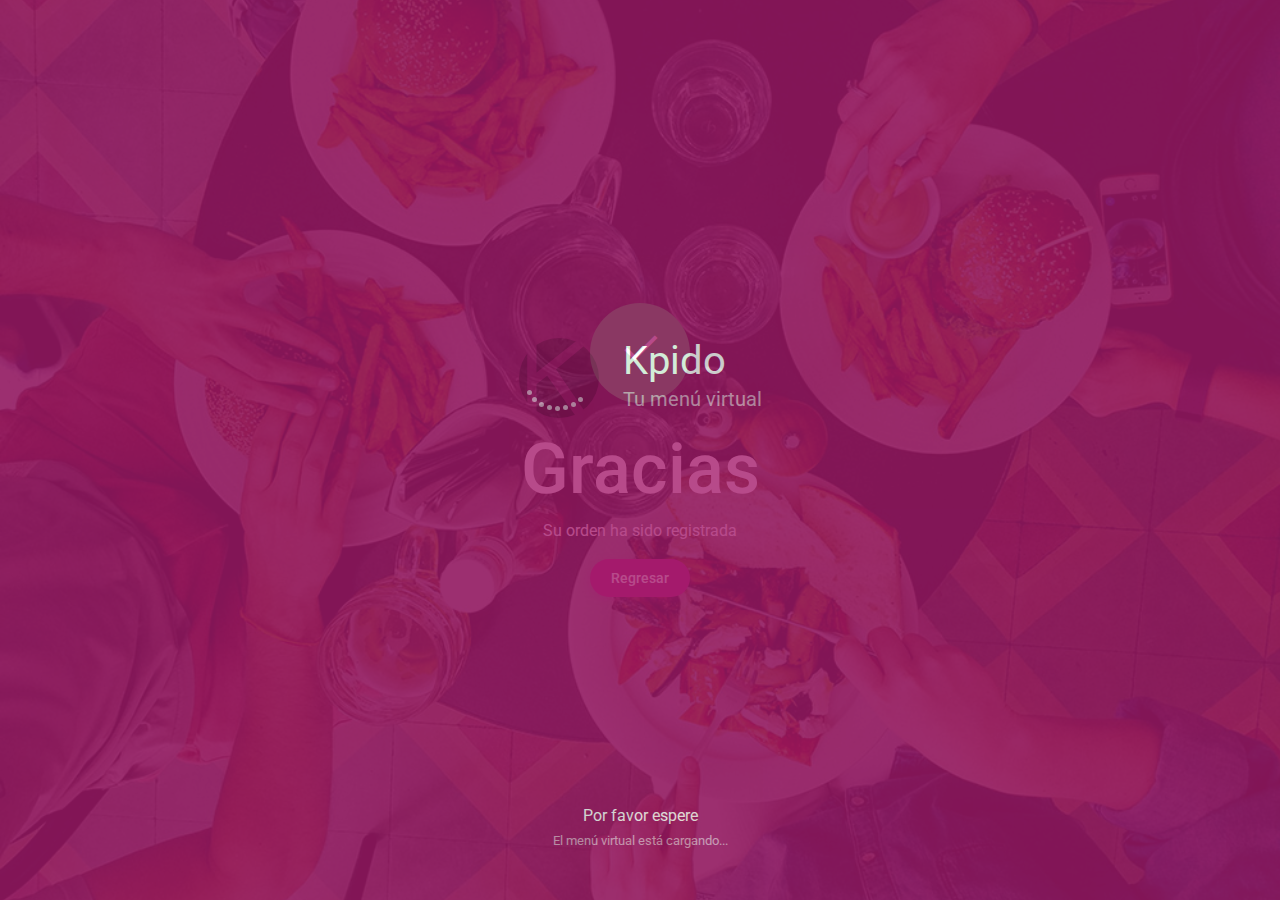
==== commit a336f381: "Fix thankyou" ====
--- a/thankyou.html
+++ b/thankyou.html
@@ -74,7 +74,7 @@
                     <div class="col-12 col-md-8 col-lg-5 col-xl-4 mx-auto align-self-center text-center">
                         <i class="material-icons icons icon-100 text-white bg-success mb-4">check</i><br>
                         <h1 class="f-80">Gracias</h1>
-                        <p>Su orden ha sido regsitrada</p>
+                        <p>Su orden ha sido registrada</p>
                         <a href="./index.html" class="btn btn-default default-shadow">Regresar</a>
                     </div>
                 </div>
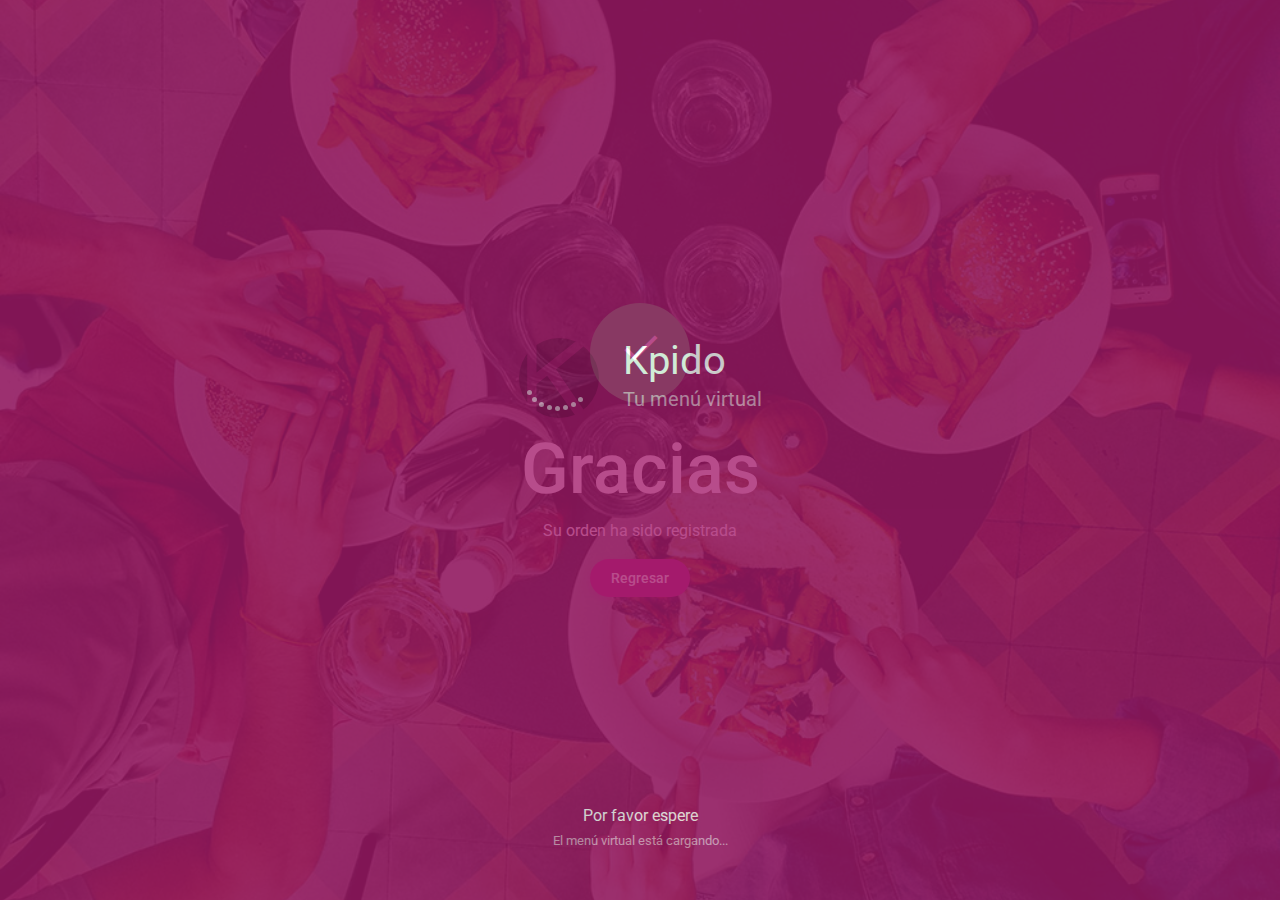
==== commit 3871eb60: "Fix whatsapp" ====
--- a/thankyou.html
+++ b/thankyou.html
@@ -4,11 +4,10 @@
 <head>
     <meta charset="utf-8">
     <meta name="viewport" content="width=device-width, initial-scale=1, shrink-to-fit=no">
-    <meta name="description" content="OneUIUX HTML website template by Maxartkiller. Bootstrap UI UX, Bootstrap theme, Bootstrap HTML, Bootstrap template, Bootstrap website, multipurpose website template. get bootstrap template, website">
-    <meta name="author" content="Maxartkiller">
+    <meta name="description" content="kpido, tu menú virtual, restaurant, food, menu">
+    <meta name="author" content="kpido">
 
-    <title>OneUIUX -One UI UX Bootstrap Mobile App HTML template by Maxartkiller</title>
-
+    <title>Kpido - Tu menú virtual</title>
     <!-- Favicons -->
     <link rel="apple-touch-icon" href="assets/img/favicons/apple-touch-icon.png" sizes="180x180">
     <link rel="icon" href="assets/img/favicons/favicon-32x32.png" sizes="32x32" type="image/png">
